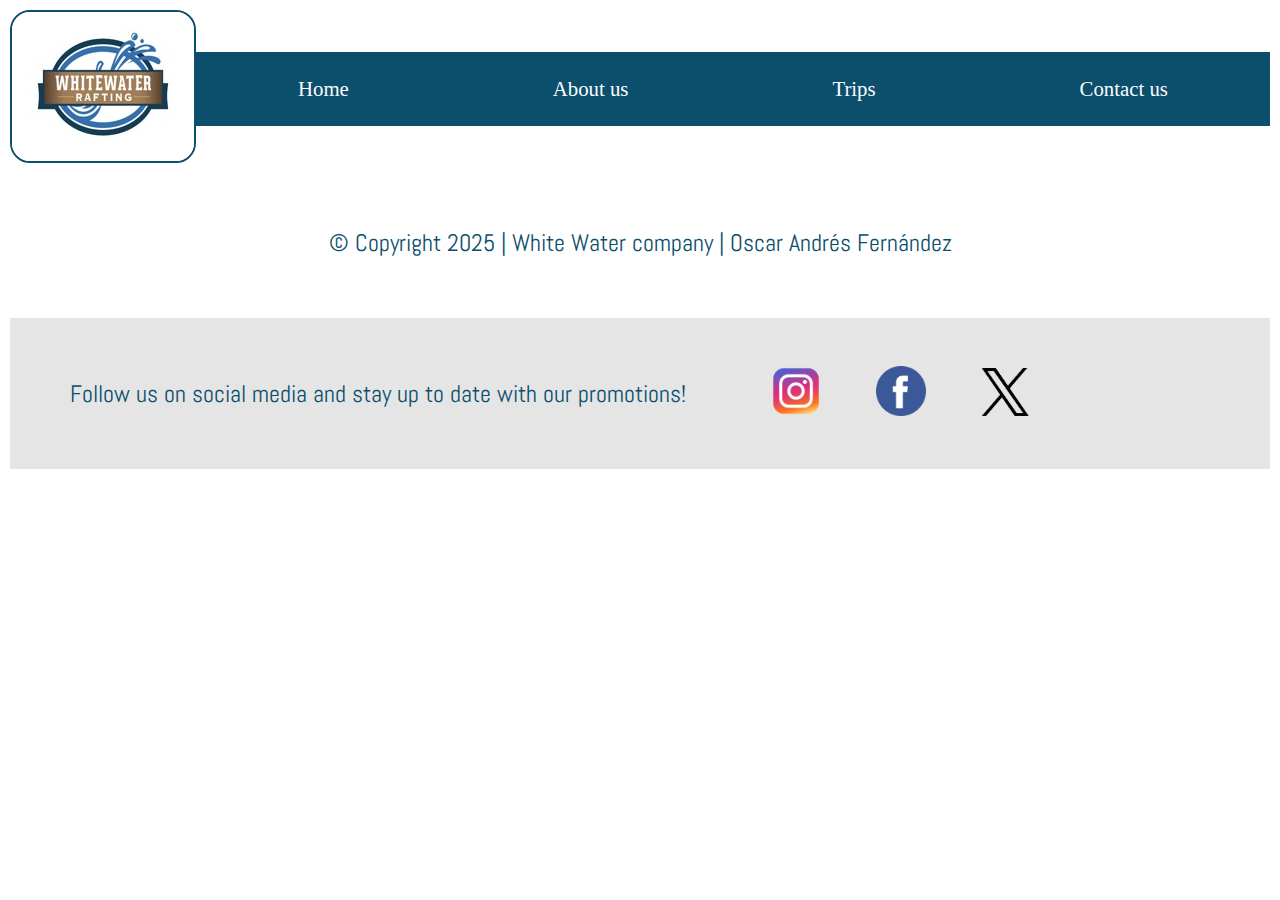
==== wwr/index.html @ 93c98b2c "starting home page" ====
<!DOCTYPE html>
<html lang="en">
<head>
    <meta charset="UTF-8">
    <meta name="viewport" content="width=device-width, initial-scale=1.0">
    <meta name="author" content="Oscar Andres Fernandez">
    <meta name="description" content="This rafting website where you can find all the related products and services.">
    <link rel="stylesheet" href="styles/rafting.css">
    <link rel="preconnect" href="https://fonts.googleapis.com">
    <link rel="preconnect" href="https://fonts.gstatic.com" crossorigin>
    <link href="https://fonts.googleapis.com/css2?family=Abel&family=Roboto:ital,wght@0,100..900;1,100..900&display=swap" rel="stylesheet">


    <title>About Us | White Water Rafting</title>
</head>
<body>
    <header class="grid-container">
        <div class="logo-box">
            <img src="images/logo.jpg" alt="logo">
        </div>
            <nav class="navigation">
                <a href="index.html">Home</a>
                <a href="about.html">About us</a>
                <a href="trips.html">Trips</a>
                <a href="contact.html">Contact us</a>
            </nav>
    </header>
    <main>
        
    </main>
    <footer>
        <p>&copy; Copyright 2025 | White Water company | Oscar Andrés Fernández</p>
        <div class="footer-flex">
            <p>Follow us on social media and stay up to date with our promotions! </p>
            <nav class="social-links">
                <a href="https://www.instagram.com/">
                    <img src="images/instagram_icon.png" alt="Instagram logo" width="50">
                </a>
                <a href="https://www.facebook.com/">
                    <img src="images/facebook-icon.png" alt="Facebook logo" width="50">
                </a> 
                <a href="https://www.Twitter.com/">
                    <img src="images/x-twitter-icon.png" alt="Twitter logo" width="48">
                </a>
            </nav>
        </div>
        
    </footer>
    
</body>
</html>
---- wwr/styles/rafting.css ----
:root{
    --primary-color: #0b4f6c;
    --secondary-color:#fbfbff;
    --accent1-color:#20bf55;
    --accent2-color:#01baef;
}
h1, h2, h3, h4, h5, h6 {
    font-family: "Roboto", serif;
    font-weight: 700;
    color: var(--secondary-color);


}
p{
    font-family: "Abel", serif;
    font-weight: 400;
    font-style: normal;
    color: var(--primary-color);
}
footer nav a {
    text-decoration: none;
}
header {
display: grid;
grid-template-columns: 1fr 8fr;
justify-content: center;
align-items: center;


}
.logo-box img {
    border:2px solid #0b4f6c;
    border-radius: 20px;
}
.navigation {
display: flex;
justify-content: space-around;
background-color: #0b4f6c;

}
a {
font-size: 1.3rem;
text-decoration: none;
padding: 25px;
color: var(--secondary-color);
}
.navigation a:hover {
    font-size: 1.3rem;
    text-decoration: none;
    padding: 25px;
    color: var(--accent1-color);
}
body{
    max-width: 1280px;
    margin: 0 auto;
    padding: 10px;
    box-sizing: border-box;
}
main{
    width: 100%;
    height: auto;
}
div.hero{
    display: block;
    position: relative;
    text-align: center;
    width: 100%;
}
.hero h1{
    background-color: rgb(0, 0, 0 , 0.5);
    width: 100%;
    height: auto;
    display: block;
    padding: 20px;
    box-sizing: border-box;
    position: absolute;
    left: 50%;
    top: 0%;
    transform: translate(-50%,0%);
    z-index: 1;

}
.hero img {
    width: 100%;
    box-shadow: 0 0 0 3px #ddd;
    box-shadow:0 4px 8px #474444;
} 
.hero article {
    background-color: rgb(11, 79, 108 , 0.5);
    display: block;
    position:absolute;
    width: 90%;
    top:65%;
    left:50%;
    transform: translate(-50%,-50%);
    z-index: 1;
    

}
.hero article img{
border:2px solid var(--secondary-color);
float: right;
margin: 10px;
width: 10%;
z-index: 1;
}
.hero p {
    color: var(--secondary-color);
}
/*History*/
.flex-history {
    display: flex;
    padding: 20px;
    margin-top: 20px;
    background-color: var(--primary-color);
    border-radius: 20px;
    align-items: center;
    border: 8px double var(--secondary-color) 
}
.flex-history p {
text-align: justify ;
padding: 10px;
margin: 10px;
color: var(--secondary-color);
}
.flex-history img {
width: 150px;
border:solid 2px #01baef;
    }
.main-column {
    color: var(--primary-color);
    text-align: center;
} 
.adventure-grid {
    display: grid;
    grid-template-rows: 0.1fr 1fr;
    background-color: var(--primary-color);
    margin: 20px;
    
} 
.adventure-grid h2{
    text-align: center;
    border-bottom: solid 1px var(--secondary-color);

}
.adventure-flex{
    display: flex;
    background-color: var(--primary-color);
    justify-content: center;
    gap: 20px;
    padding: 12px;
    flex-wrap: wrap;

}
section img{
    width: 220px;
    border: 1px solid var(--accent2-color);
}
.adventure-flex figure {
    margin: 0;
}
figcaption {
    font-size: 1.5rem;
    color: var(--secondary-color);
    text-align: center;
} 
footer p{
    margin: 50px;
    padding:10px;
    font-size: 1.5rem;
    text-align: center;
}

.footer-flex {
    display: flex;
    flex-direction: row;
    align-items: center;
    background-color: rgb(0, 0, 0 , 0.1);
    
}
.social-links{
    text-align: center;
} 
.main-container {
    display: flex;
    flex-direction: column;
    justify-content: center;
    align-items: center; 
    padding: 20px; 
    box-sizing: border-box; 
}

/*Contact us h1 title*/
.contact-h1 {
    display: block;
    color: var(--primary-color);
    text-align: center;
    font-size: 2rem;  
}
/*company information box*/
.contact-information-box {
    display: grid;
    padding: 1rem;
    max-width: 800px;
    border: solid 2px var(--primary-color);
    border-radius: 20px;
    text-align: center;
    align-items: center;
}
.information-box-container {
    display: flex;
    justify-content: center;
}
th {
    text-align: right;
    color: var(--primary-color);
    font-size: 1.2em;
}
td {text-align: left;
    color: rgb(73, 72, 72);
    font-size: 1.2em;
}
.map-container {
    margin: 20px;
    box-sizing: border-box;
    display: flex;
    justify-content: center; 
    align-items: center;
    margin-bottom: 60px;
}
.meet-the-team-header {
    color: var(--primary-color);
    text-align: center;
}
.employees-container {
    display: flex;
    justify-content:center;
    flex-wrap: wrap;
    gap: 100px;
    max-width: 100%;
}
.employees-container img {
    max-height: 174px;
    border-color: #474444;
    border-radius: 10px;
}
.employees-container figcaption {
    color: var(--primary-color);
    font-size: 1rem;
    max-width: 15rem;
    text-align: center;
    background-color: #474444;
    color: var(--secondary-color);


}
.meet-section {
    padding: 10px;
    box-shadow: 0 0 0 3px #ddd;
    box-shadow:0 4px 8px #474444;
    border-radius: 20px;
    margin-bottom: 60px;
}
.client-form-container h2{
    color: var(--primary-color);
 
}
.client-form-container {
    border: 2px solid var(--primary-color);
    padding: 20px;
    max-width: 500px;
   
    
}
.name-container {
    border: 0;
    font-size: 1.2em;
}
.email-container {
    border: 0;
    font-size: 1.2em;
}
.input-name {
    width: 100%;
    max-width: 300px; 
    height: 40px; 
    padding: 10px; 
    border: 1px solid #ccc; 
    border-radius: 5px; 
    box-sizing: border-box;
}
.input-email {
    width: 100%;
    max-width: 300px; 
    height: 40px; 
    padding: 10px; 
    border: 1px solid #ccc; 
    border-radius: 5px; 
    box-sizing: border-box;

}
.contact-container {
    width: 100%;
    max-width: 300px;
    padding: 10px;
    border: 1px solid #ccc; 
    border-radius: 5px; 
    font-size: 1.2em;
    margin: 20px;
}
.message-container  {
    width: 100%;
    max-width: 270px;
    padding: 10px;
    border: 1px solid #ccc; 
    border-radius: 5px; 
    font-size: 1.2em;
}
.suscribe-container {
    border: 0;
    font-size: 1.2em;
}
.button-container {
    border: 0;
    
}
.button1{
    width:10rem;
    font-size: 1.2em;
    height: 3rem;
    border-radius: 5px;
    background-color:  var(--primary-color);
    color:white;
    
}
.wireframe {
    font-size: 2.0em;
    color: rgb(30, 0, 199);
    text-align: center;
    text-decoration: underline;
 
    
}
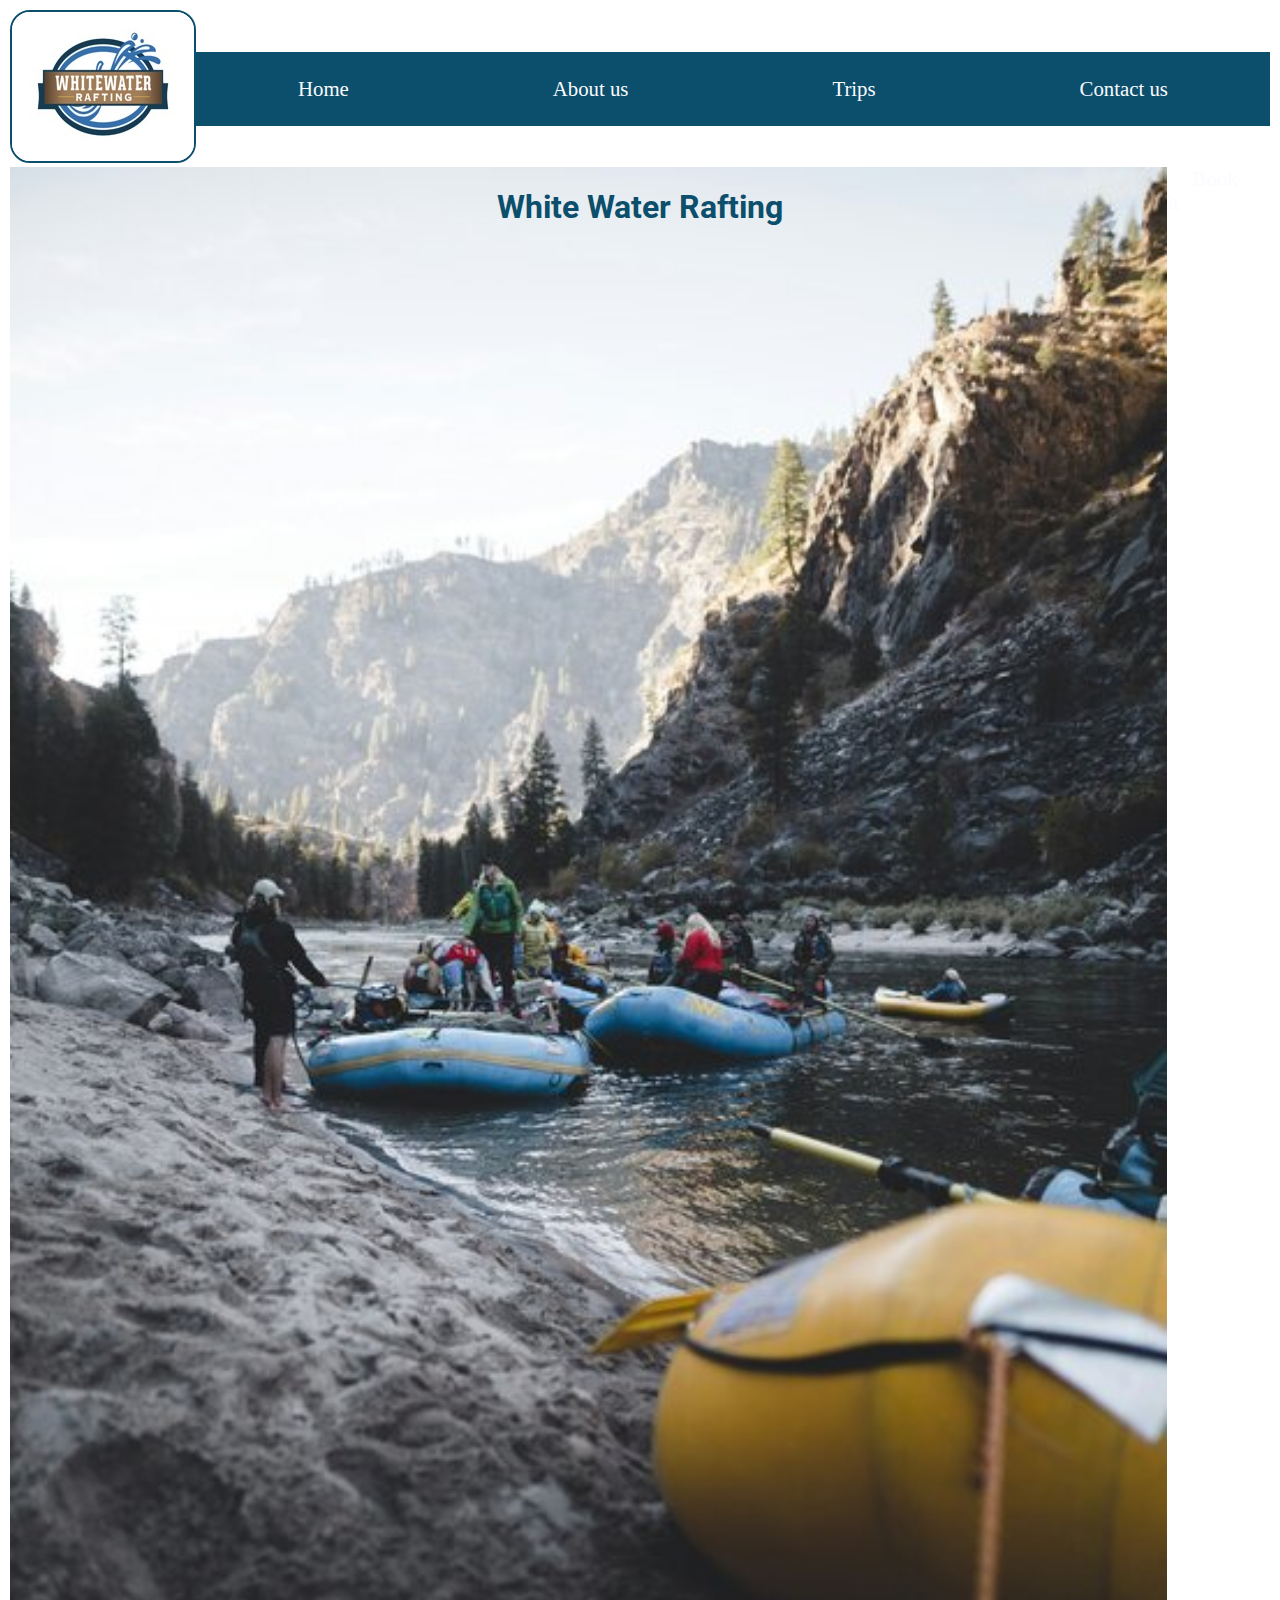
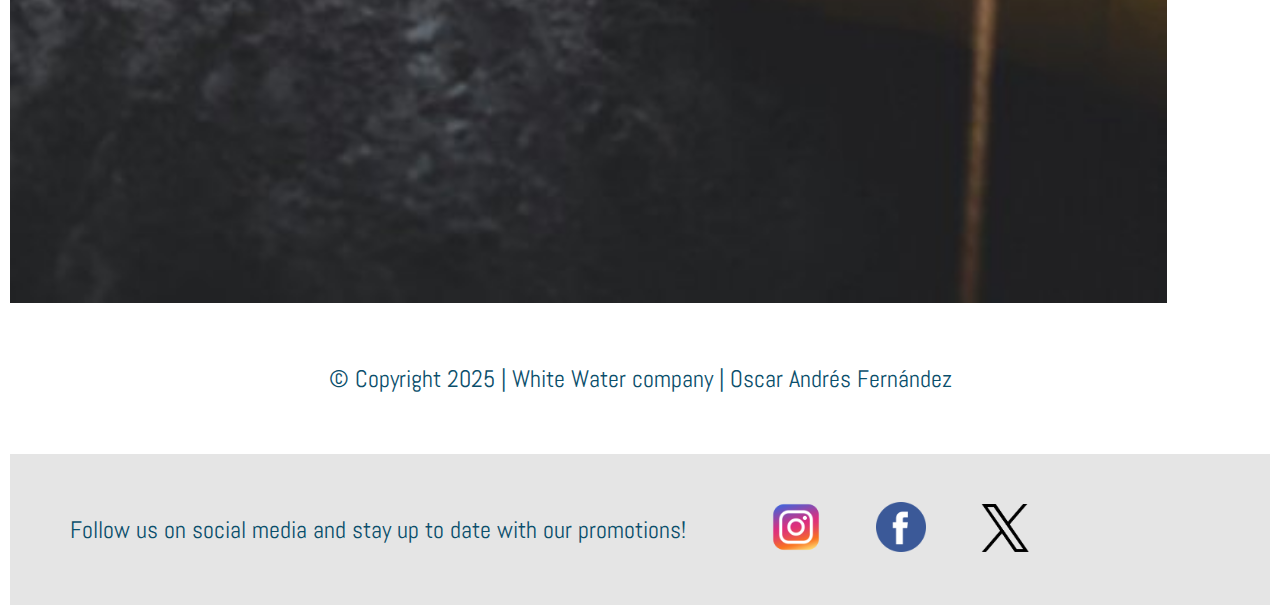
==== commit 78460783: "header and background img, home page" ====
--- a/wwr/index.html
+++ b/wwr/index.html
@@ -25,8 +25,12 @@
                 <a href="contact.html">Contact us</a>
             </nav>
     </header>
-    <main>
-        
+    <main class="home">
+        <h1 class="home__header">White Water Rafting</h1>
+        <img class="home__main-img" src="images/homeimg.jpg" alt="">
+        <div class="btn__container">
+            <a class="btn" href="">Book it</a>
+        </div>
     </main>
     <footer>
         <p>&copy; Copyright 2025 | White Water company | Oscar Andrés Fernández</p>
--- a/wwr/styles/rafting.css
+++ b/wwr/styles/rafting.css
@@ -340,4 +340,18 @@
     text-decoration: underline;
  
     
+}
+.home{
+    display: flex;
+    justify-content: center;
+
+}
+.home__main-img{
+    width: 100%;
+    position: relative;
+}
+.home__header{
+    color: var(--primary-color);
+    position: absolute;
+    z-index: 1;
 }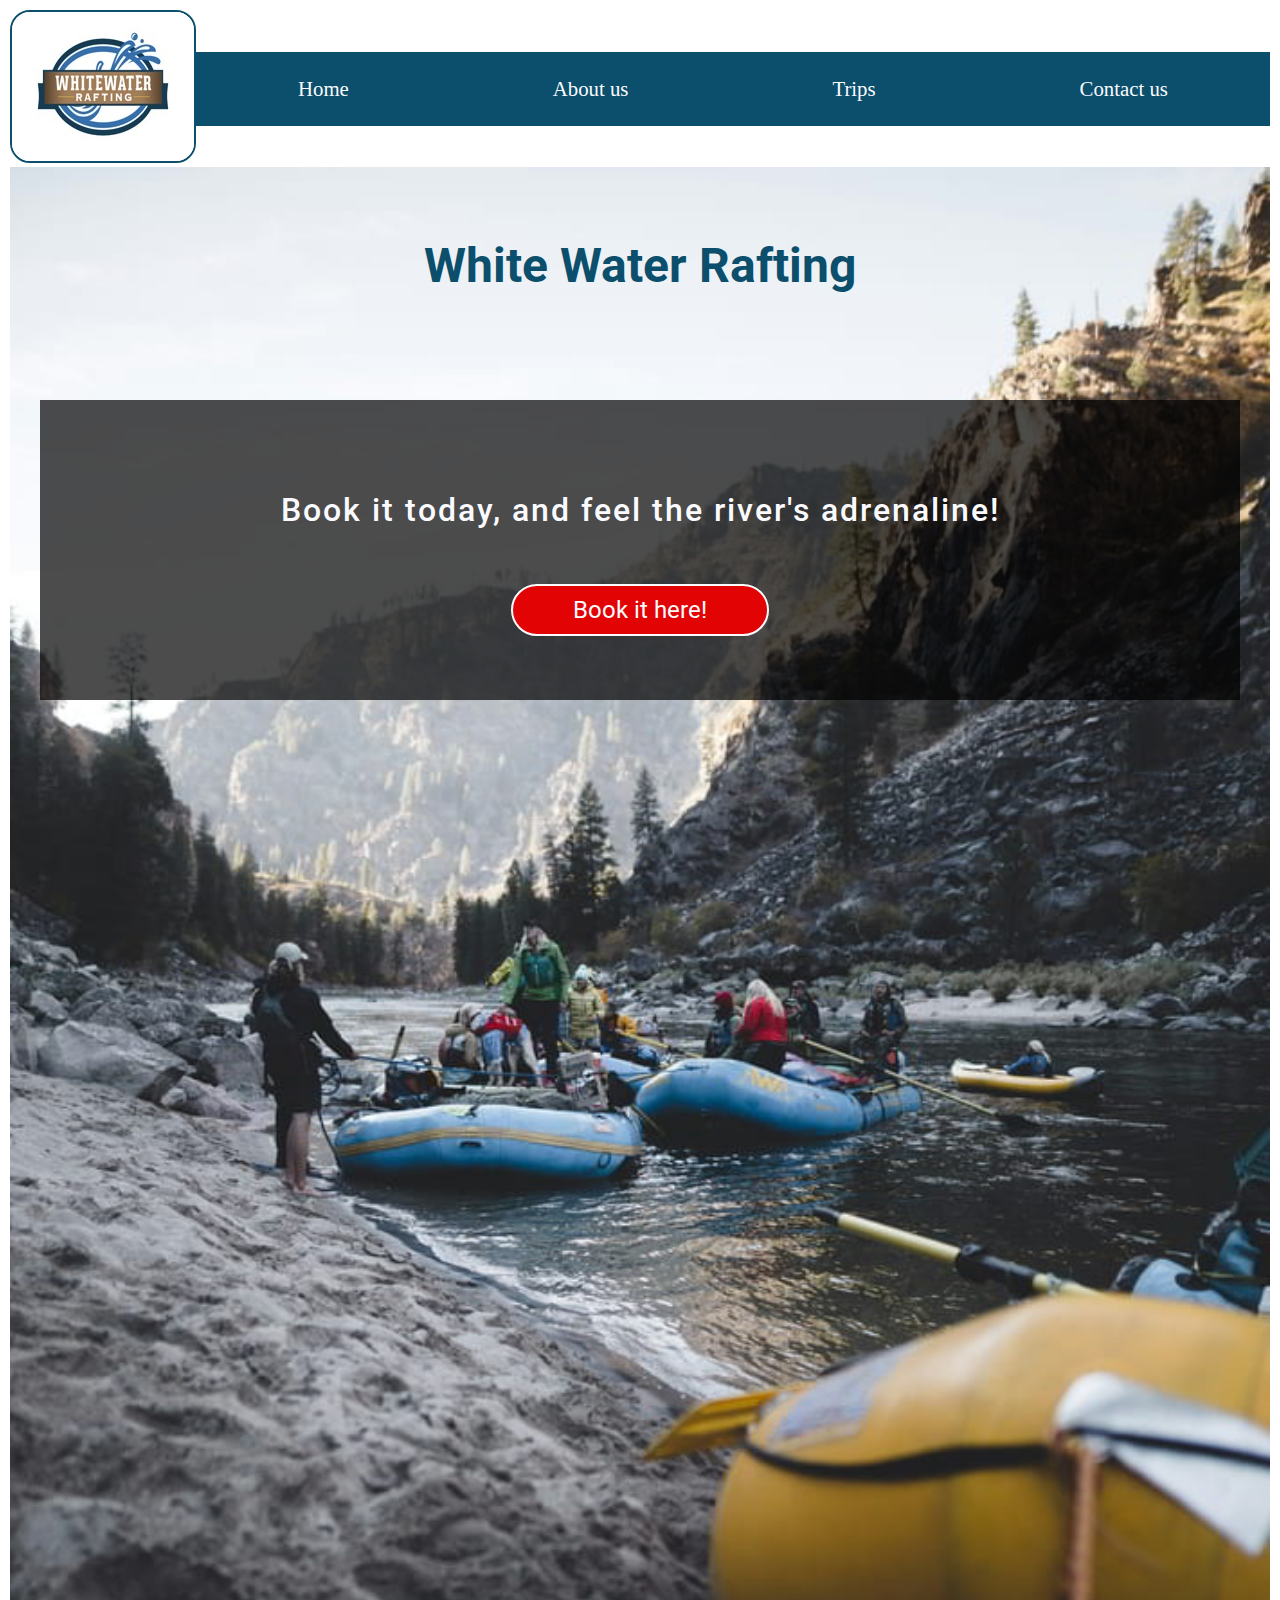
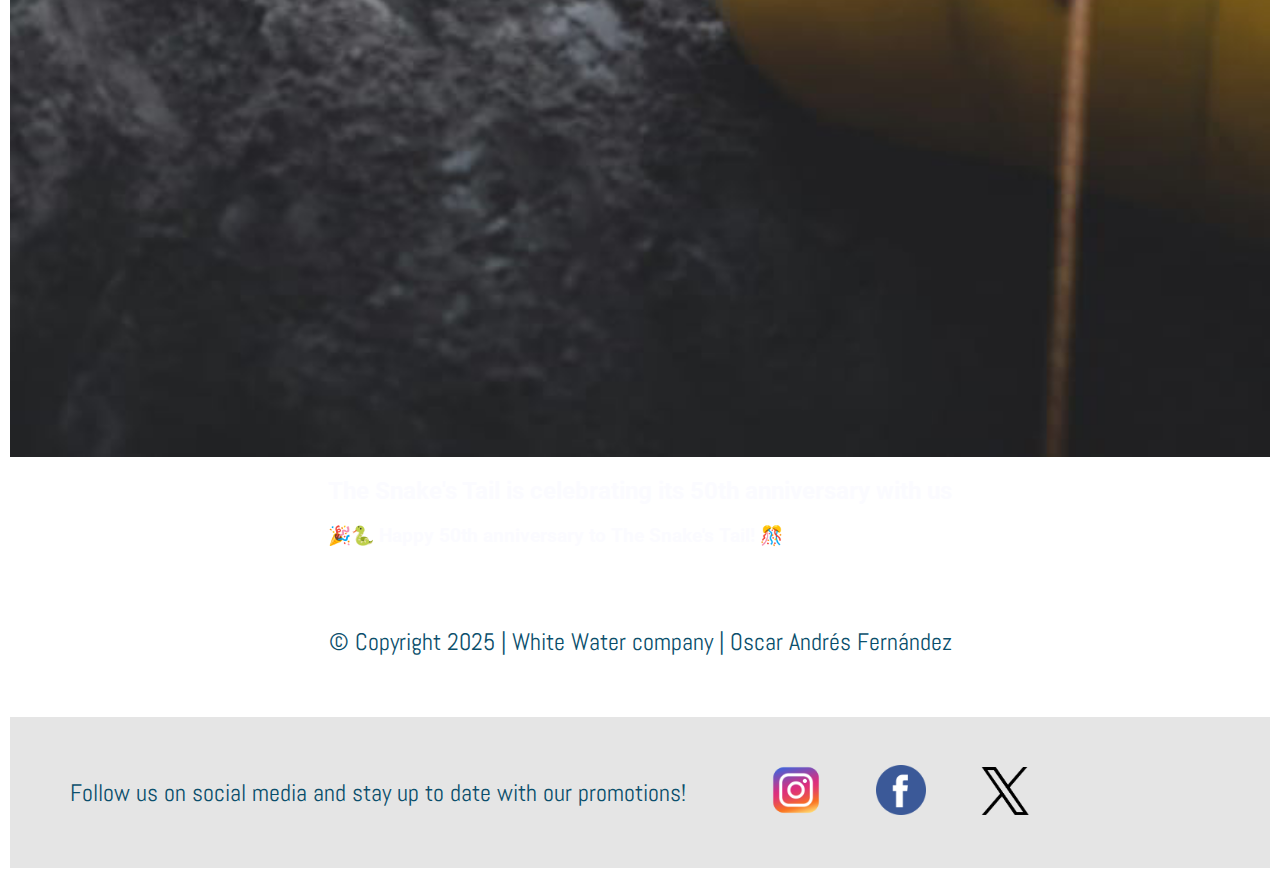
==== commit d7343137: "home offerts" ====
--- a/wwr/index.html
+++ b/wwr/index.html
@@ -4,16 +4,17 @@
     <meta charset="UTF-8">
     <meta name="viewport" content="width=device-width, initial-scale=1.0">
     <meta name="author" content="Oscar Andres Fernandez">
-    <meta name="description" content="This rafting website where you can find all the related products and services.">
+    <meta name="description" content="This page invite you to suscribe to a newsletter, meet our pourpuse, and book trips .">
     <link rel="stylesheet" href="styles/rafting.css">
     <link rel="preconnect" href="https://fonts.googleapis.com">
     <link rel="preconnect" href="https://fonts.gstatic.com" crossorigin>
     <link href="https://fonts.googleapis.com/css2?family=Abel&family=Roboto:ital,wght@0,100..900;1,100..900&display=swap" rel="stylesheet">
 
 
-    <title>About Us | White Water Rafting</title>
+    <title>Home Page | White Water Rafting</title>
 </head>
 <body>
+<!--Header | Logo + Nav bar-->
     <header class="grid-container">
         <div class="logo-box">
             <img src="images/logo.jpg" alt="logo">
@@ -25,13 +26,22 @@
                 <a href="contact.html">Contact us</a>
             </nav>
     </header>
+    <!--Home -->
     <main class="home">
         <h1 class="home__header">White Water Rafting</h1>
         <img class="home__main-img" src="images/homeimg.jpg" alt="">
-        <div class="btn__container">
-            <a class="btn" href="">Book it</a>
+    <div class="btn__container">
+        <H2 class="btn__container-title">Book it today, and feel the river's adrenaline!</H2>
+        <a class="btn__container--book-it" href="trips.html">Book it here!</a>
         </div>
+    <div class="promos-container">
+        <div class="promos-container__offerts-container">
+            <h2>The Snake's Tail is celebrating its 50th anniversary with us</h2>
+            <h3>🎉🐍 Happy 50th anniversary to The Snake's Tail! 🎊</h3>
+        </div>
+    </div>
     </main>
+    <!--Social Media | copyrights-->
     <footer>
         <p>&copy; Copyright 2025 | White Water company | Oscar Andrés Fernández</p>
         <div class="footer-flex">
--- a/wwr/styles/rafting.css
+++ b/wwr/styles/rafting.css
@@ -343,7 +343,9 @@
 }
 .home{
     display: flex;
-    justify-content: center;
+    justify-content: top;
+    align-items: center;
+    flex-direction: column;
 
 }
 .home__main-img{
@@ -353,5 +355,44 @@
 .home__header{
     color: var(--primary-color);
     position: absolute;
+    margin-top: 70px;
+    font-size: 3rem;
     z-index: 1;
-}+    
+}
+.btn__container {
+    display: flex;
+    flex-direction: column;
+    justify-content: space-around;
+    align-items: center;
+    width: 1100px;
+    height: 200px;
+    
+    position: absolute;
+    background-color:rgb(0, 0, 0, 0.7);
+    top:400px;
+    padding: 50px;
+}
+.btn__container-title {
+    font-size: 2rem;
+    font-weight: 500;
+    letter-spacing: 2px;
+}
+.btn__container--book-it {
+    font-family: "Roboto",serif;
+    font-size: 1.5rem;
+    border: solid 2px var(--secondary-color);
+    border-radius: 50px;
+    padding: 10px 60px;
+    background-color: rgb(226, 4, 4);
+}
+
+.btn__container--book-it:hover { 
+    font-family: "Roboto",serif;
+    font-size: 1.5rem;
+    border: solid 2px var(--secondary-color);
+    border-radius: 50px;
+    padding: 10px 60px;
+    background-color:transparent;
+}
+ 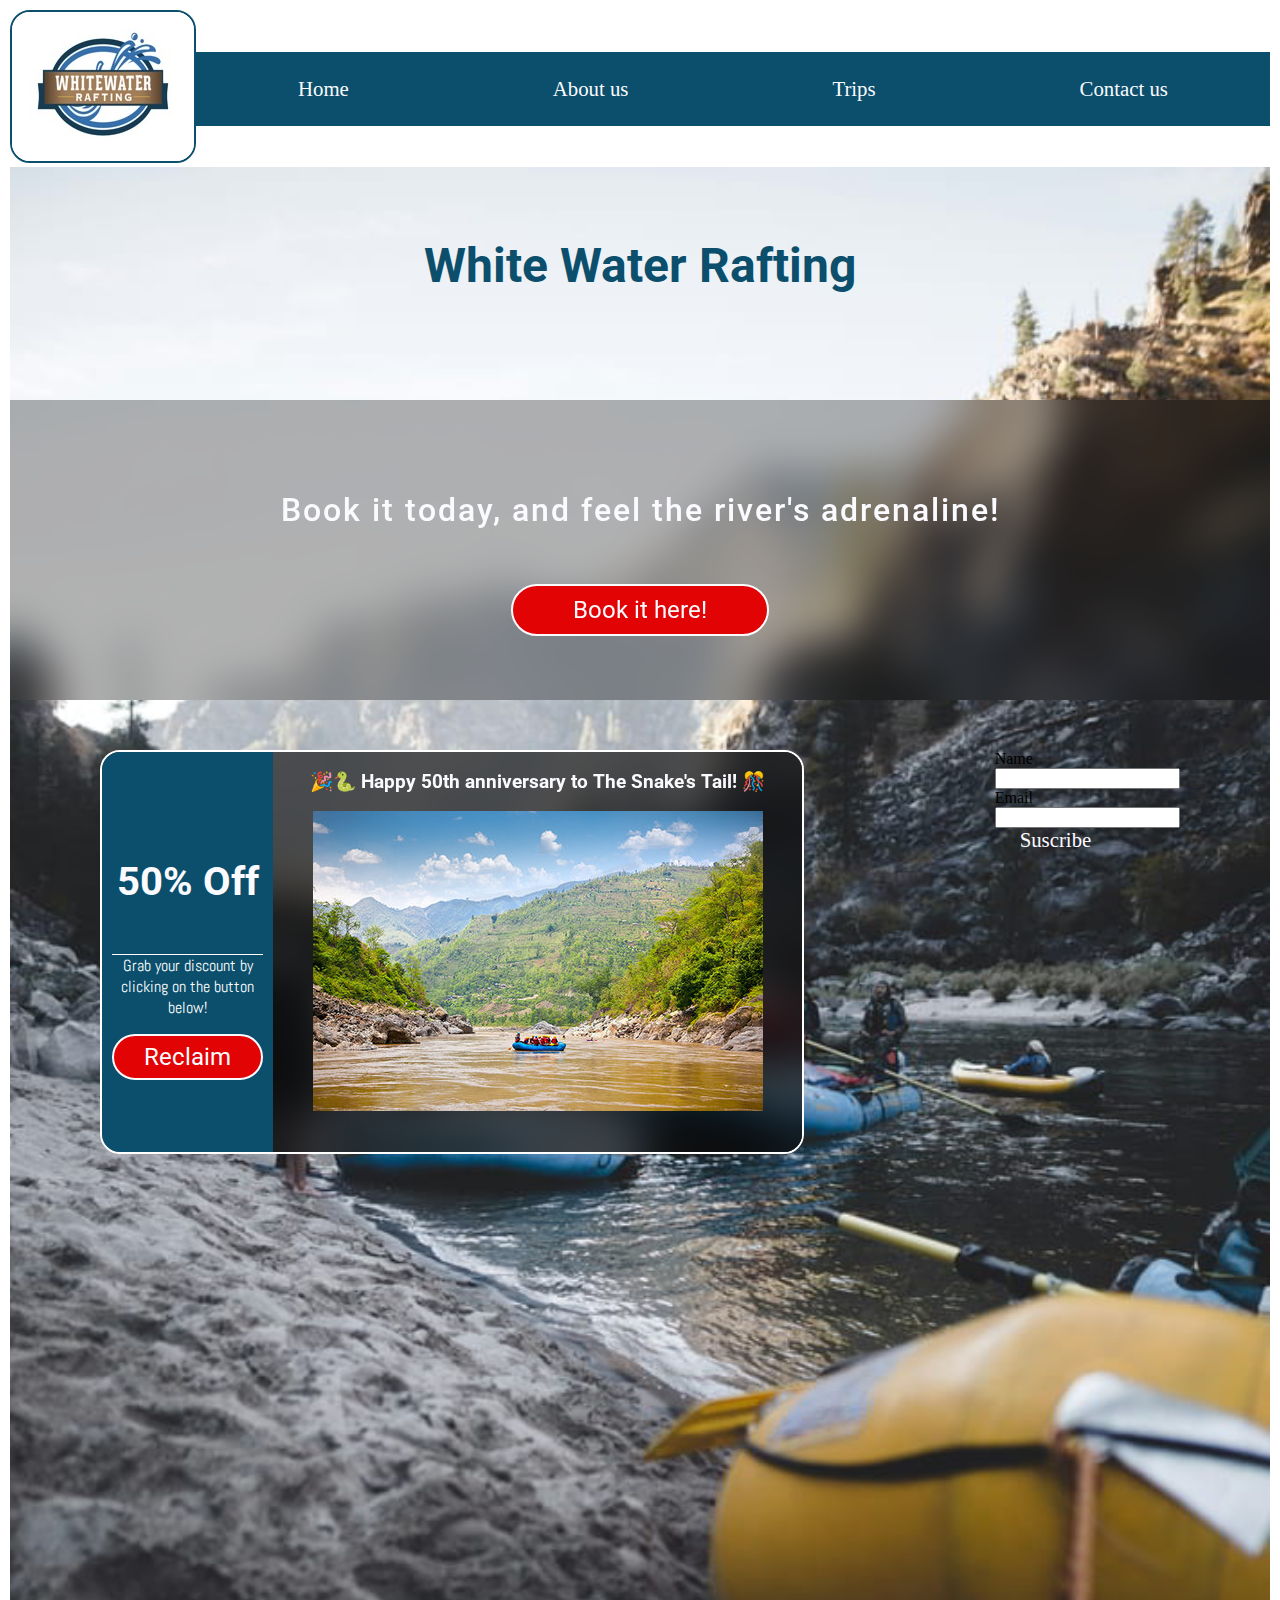
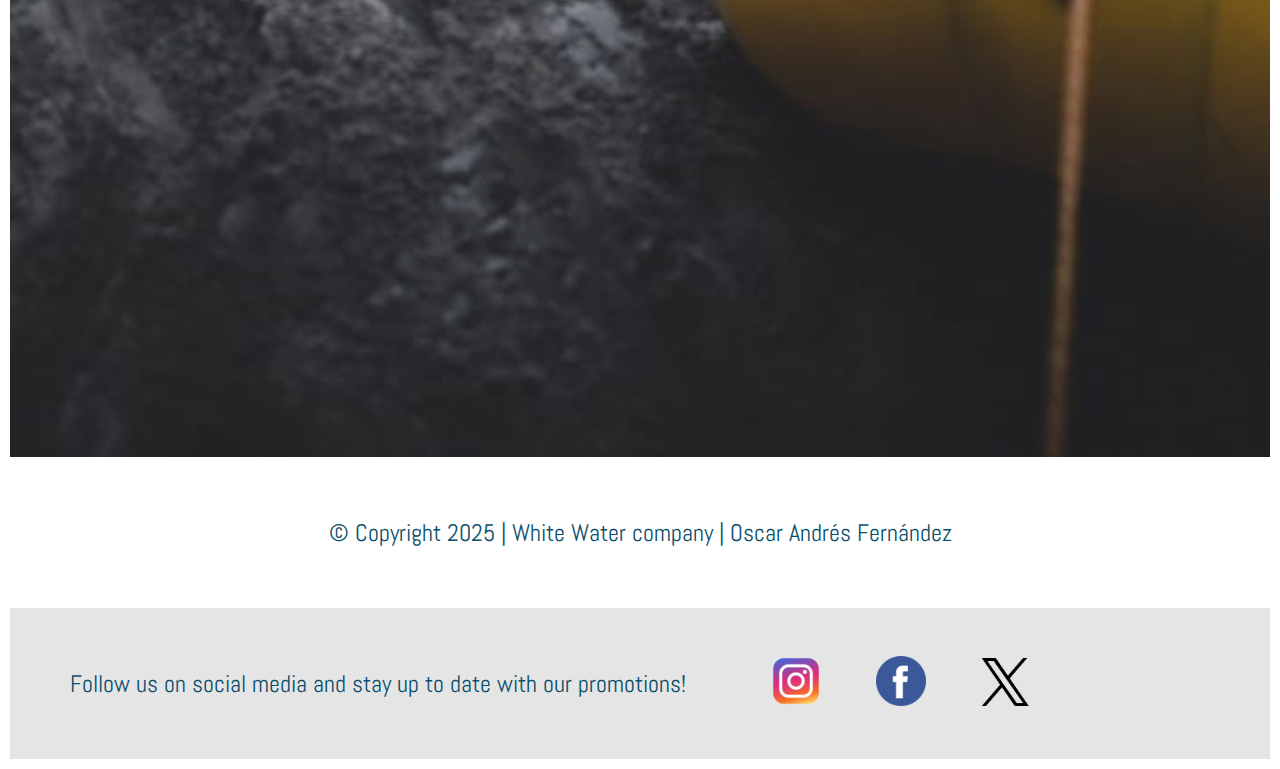
==== commit 660623e2: "almost finishg the left side of de page" ====
--- a/wwr/index.html
+++ b/wwr/index.html
@@ -34,11 +34,31 @@
         <H2 class="btn__container-title">Book it today, and feel the river's adrenaline!</H2>
         <a class="btn__container--book-it" href="trips.html">Book it here!</a>
         </div>
-    <div class="promos-container">
+    <!--promos-->
+    <div class="promos-container ">
         <div class="promos-container__offerts-container">
-            <h2>The Snake's Tail is celebrating its 50th anniversary with us</h2>
-            <h3>🎉🐍 Happy 50th anniversary to The Snake's Tail! 🎊</h3>
+            <div class="promos-container__left">
+                <h2>50% Off</h2>
+                <p>Grab your discount by clicking on the button below!</p>
+                <a href="trips.html" class="btn__reclaim">Reclaim</a>
+            </div>
+            <div class="promos-container__right">
+                
+                <h3>🎉🐍 Happy 50th anniversary to The Snake's Tail! 🎊</h3>
+                <img src="images/peacefull.jpg" alt="Snail's Tail Photo">
+            </div>
         </div>
+        <!--nestletter-->
+        <form class="promos-container__newsletter-form">
+
+            <label for="name">Name</label><br>
+            <input type="text" id="name"><br>
+            <label for="email">Email</label><br>
+            <input type="text" name="email" id="email"><br>
+
+            <a class="btn__container--suscribe" href="#"> Suscribe </a>
+            
+        </form>
     </div>
     </main>
     <!--Social Media | copyrights-->
--- a/wwr/styles/rafting.css
+++ b/wwr/styles/rafting.css
@@ -365,11 +365,11 @@
     flex-direction: column;
     justify-content: space-around;
     align-items: center;
-    width: 1100px;
+    width: 1160px;
     height: 200px;
-    
     position: absolute;
-    background-color:rgb(0, 0, 0, 0.7);
+    background-color:rgb(0, 0, 0, 0.3);
+    backdrop-filter: blur(20px);
     top:400px;
     padding: 50px;
 }
@@ -395,4 +395,72 @@
     padding: 10px 60px;
     background-color:transparent;
 }
- +.promos-container{
+    max-width: 1160px;
+    width: 100%;
+    flex-direction: row;
+    display: flex;
+    position: absolute;
+    z-index: 1;
+    top: 750px;
+    justify-content:space-evenly;
+    gap: 150px;
+
+}
+.promos-container__offerts-container {
+    display: flex;
+    width: 700px;
+    height: 400px;
+    background-color:transparent;
+    border-radius: 20px;
+    align-items: center;
+    border: solid 2px white;
+    
+}
+.promos-container__left {
+    display: flex;
+    box-sizing: border-box;
+    padding: 10px;
+    flex-direction: column;
+    background-color: var(--primary-color);
+    width: 200px;
+    border-top-left-radius:18px;
+    border-bottom-left-radius:18px; 
+    height: 400px;
+    justify-content: center;
+    align-items: center;
+
+}
+.promos-container__left h2 {
+    font-size: 2.5rem;
+    text-align: center;
+}
+
+.promos-container__left p {
+    border-top: 1px solid white;
+    color: white;
+    text-align: center;
+}
+
+
+.promos-container__right {
+    display: flex;
+    flex-direction: column;
+    border-top-right-radius: 18px;
+    border-bottom-right-radius: 18px;
+    background-color: rgb(0, 0, 0 , 0.6);
+    width: 100%;
+    height: 100%;
+    align-items:center;
+    backdrop-filter: blur(20px);
+
+}
+
+.btn__reclaim {
+    font-family: "Roboto",serif;
+    font-size: 1.5rem;
+    border: solid 2px var(--secondary-color);
+    border-radius: 50px;
+    padding: 7px 30px;
+    background-color: rgb(226, 4, 4);
+}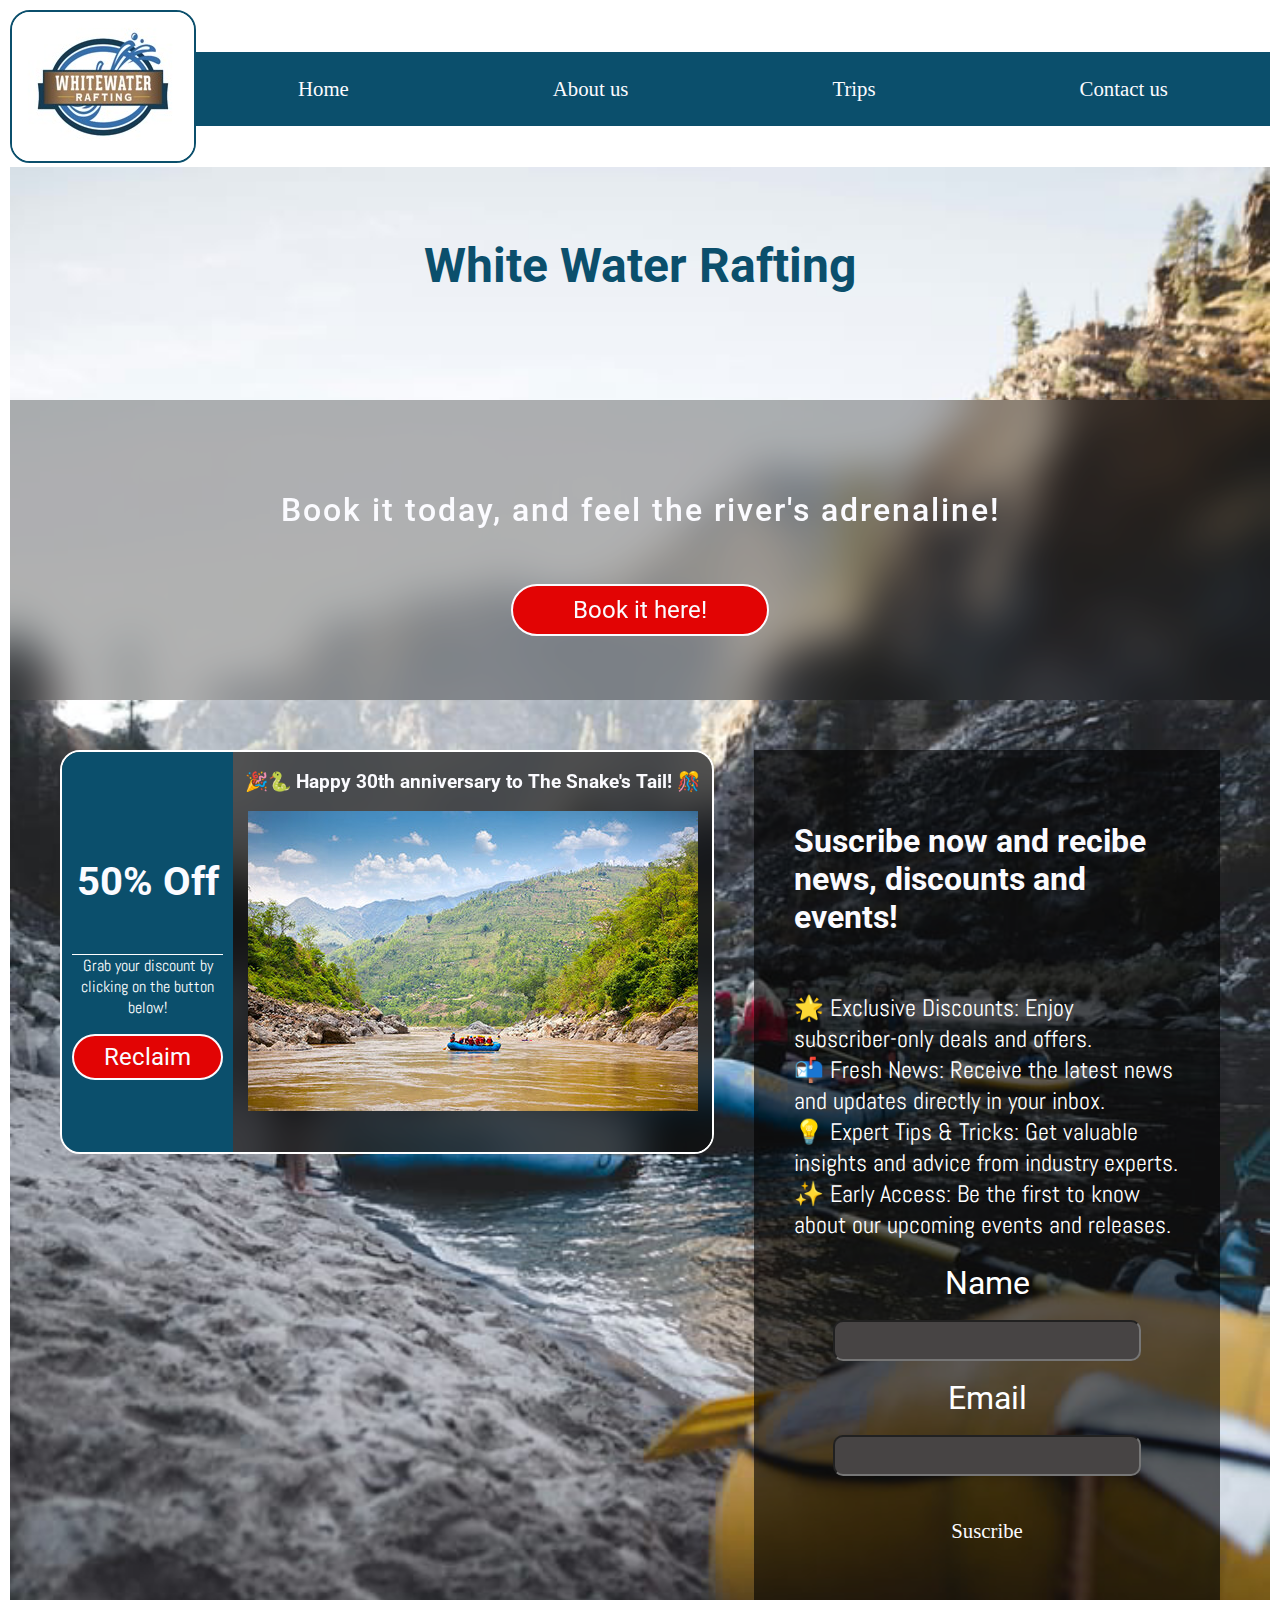
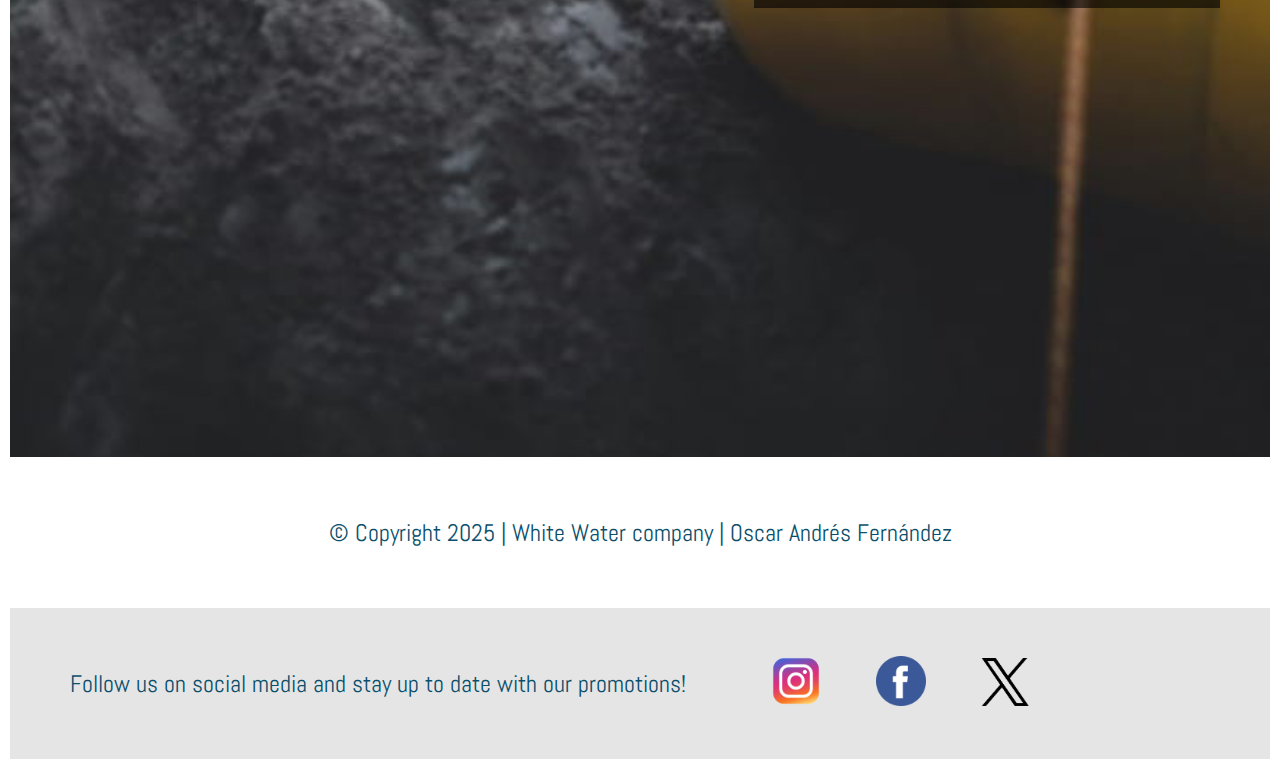
==== commit f534ae17: "last changes" ====
--- a/wwr/index.html
+++ b/wwr/index.html
@@ -44,13 +44,20 @@
             </div>
             <div class="promos-container__right">
                 
-                <h3>🎉🐍 Happy 50th anniversary to The Snake's Tail! 🎊</h3>
+                <h3>🎉🐍 Happy 30th anniversary to The Snake's Tail! 🎊</h3>
                 <img src="images/peacefull.jpg" alt="Snail's Tail Photo">
             </div>
         </div>
         <!--nestletter-->
         <form class="promos-container__newsletter-form">
+            <h3>Suscribe now and recibe news, discounts and events!</h3>
+            <p>🌟 Exclusive Discounts: Enjoy subscriber-only deals and offers.<br>
 
+                📬 Fresh News: Receive the latest news and updates directly in your inbox.<br>
+                
+                💡 Expert Tips & Tricks: Get valuable insights and advice from industry experts.<br>
+                
+                ✨ Early Access: Be the first to know about our upcoming events and releases.</p>
             <label for="name">Name</label><br>
             <input type="text" id="name"><br>
             <label for="email">Email</label><br>
--- a/wwr/styles/rafting.css
+++ b/wwr/styles/rafting.css
@@ -404,7 +404,7 @@
     z-index: 1;
     top: 750px;
     justify-content:space-evenly;
-    gap: 150px;
+    gap: 40px;
 
 }
 .promos-container__offerts-container {
@@ -463,4 +463,36 @@
     border-radius: 50px;
     padding: 7px 30px;
     background-color: rgb(226, 4, 4);
-}+}
+.btn__reclaim:hover {
+    background-color: transparent;
+}
+.promos-container__newsletter-form {
+    display: flex;
+    flex-direction: column;
+    align-items: center;
+    justify-content: center;
+    width: 100%;
+    padding: 40px;
+    background-color: rgb(0, 0, 0 , 0.6);
+}
+.promos-container__newsletter-form h3 {
+    font-size: 2rem;
+}
+.promos-container__newsletter-form p {
+    font-size: 1.5rem;
+    color: white;
+}
+.promos-container__newsletter-form label {
+    color: white;
+    font-family: "Roboto", serif;
+    font-size: 2rem;
+}
+.promos-container__newsletter-form input {
+    width: 300px;
+    height: 35px;
+    border-radius: 10px;
+    background-color: #474444 ;
+    color: white;
+    font-size: 1.5rem;
+}
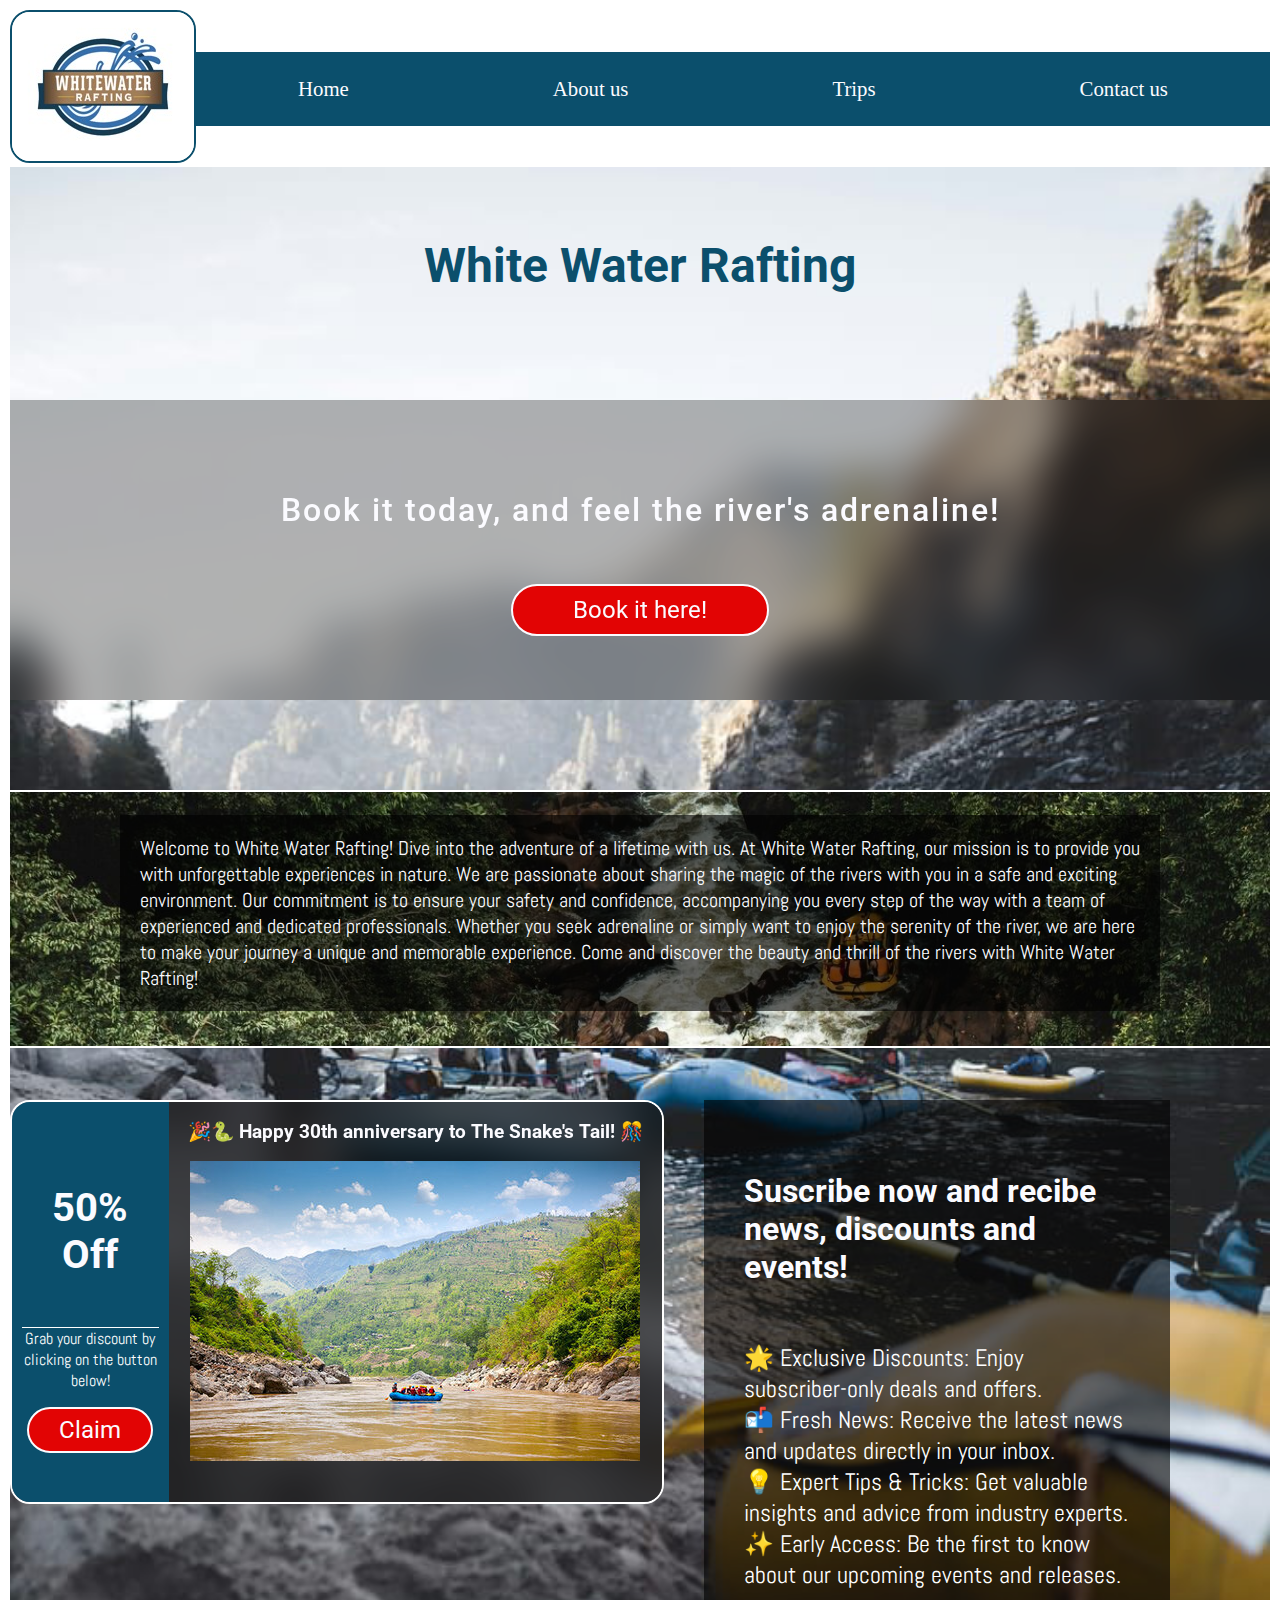
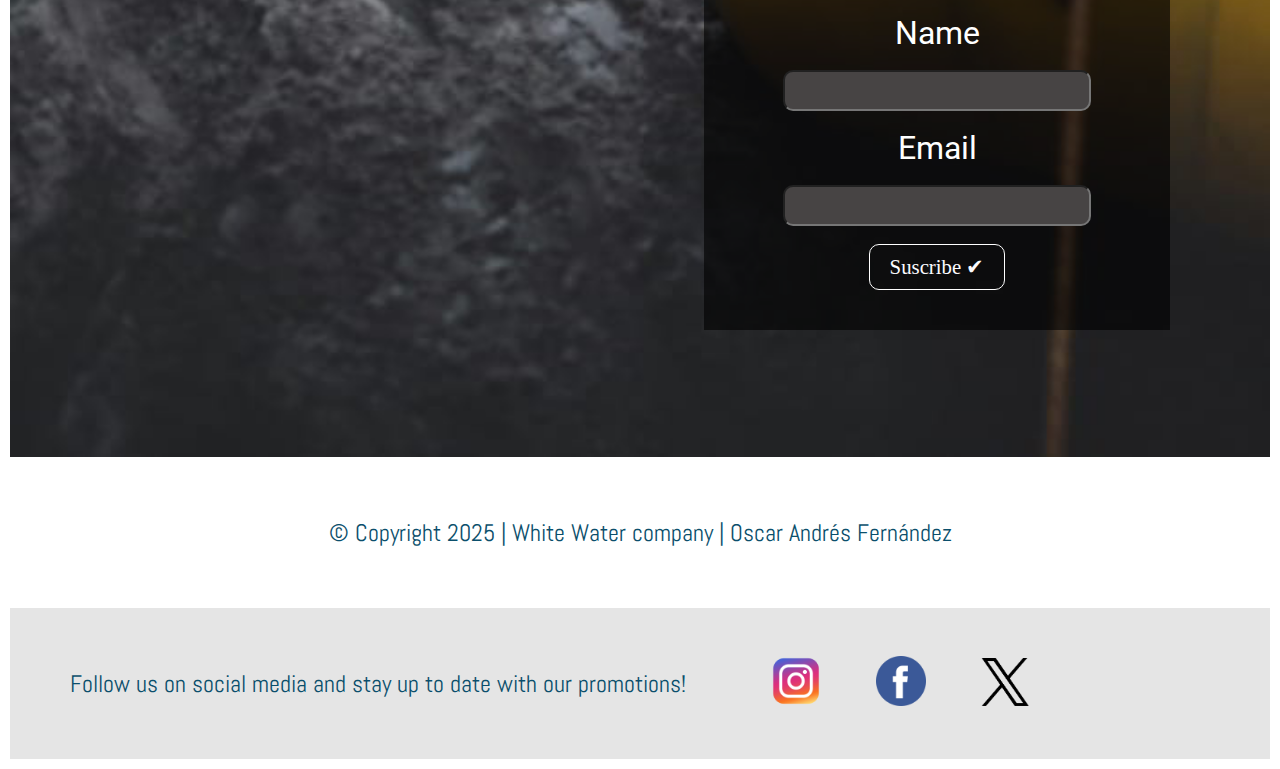
==== commit 0be25d05: "ultimos cambios antes de intentar cambiar el layout por el grid" ====
--- a/wwr/index.html
+++ b/wwr/index.html
@@ -26,48 +26,55 @@
                 <a href="contact.html">Contact us</a>
             </nav>
     </header>
-    <!--Home -->
-    <main class="home">
-        <h1 class="home__header">White Water Rafting</h1>
-        <img class="home__main-img" src="images/homeimg.jpg" alt="">
-    <div class="btn__container">
-        <H2 class="btn__container-title">Book it today, and feel the river's adrenaline!</H2>
-        <a class="btn__container--book-it" href="trips.html">Book it here!</a>
+        
+    <main class="main-grid">
+        <!--Home -->
+        <div class="home">
+            <h1 class="home__header">White Water Rafting</h1>
+            <img class="home__main-img" src="images/homeimg.jpg" alt="">
         </div>
-    <!--promos-->
-    <div class="promos-container ">
-        <div class="promos-container__offerts-container">
-            <div class="promos-container__left">
-                <h2>50% Off</h2>
-                <p>Grab your discount by clicking on the button below!</p>
-                <a href="trips.html" class="btn__reclaim">Reclaim</a>
+        <!--B. Container-->
+        <div class="btn__container">
+            <H2 class="btn__container-title">Book it today, and feel the river's adrenaline!</H2>
+            <a class="btn__container--book-it" href="trips.html">Book it here!</a>
+        </div>
+        <!--Our porpouse-->
+        <div class="purpose-container">
+            <img  class="banner" src="images/banner.jpg" alt="banner">
+            <p>Welcome to White Water Rafting! Dive into the adventure of a lifetime with us. At White Water Rafting, our mission is to provide you with unforgettable experiences in nature. We are passionate about sharing the magic of the rivers with you in a safe and exciting environment.
+                Our commitment is to ensure your safety and confidence, accompanying you every step of the way with a team of experienced and dedicated professionals. Whether you seek adrenaline or simply want to enjoy the serenity of the river, we are here to make your journey a unique and memorable experience.
+                Come and discover the beauty and thrill of the rivers with White Water Rafting!</p>
+        </div>
+        <!--promos-->
+        <div class="promos-container ">
+            <div class="promos-container__offerts-container">
+                <div class="promos-container__left">
+                    <h2>50% Off</h2>
+                    <p>Grab your discount by clicking on the button below!</p>
+                    <a href="trips.html" class="btn__reclaim">Claim</a>
+                </div>
+                <div class="promos-container__right">
+                    
+                    <h3>🎉🐍 Happy 30th anniversary to The Snake's Tail! 🎊</h3>
+                    <img src="images/peacefull.jpg" alt="Snail's Tail Photo">
+                </div>
             </div>
-            <div class="promos-container__right">
-                
-                <h3>🎉🐍 Happy 30th anniversary to The Snake's Tail! 🎊</h3>
-                <img src="images/peacefull.jpg" alt="Snail's Tail Photo">
-            </div>
+            <!--nestletter-->
+            <form class="promos-container__newsletter-form">
+                <h3>Suscribe now and recibe news, discounts and events!</h3>
+                <p>🌟 Exclusive Discounts: Enjoy subscriber-only deals and offers.<br>
+                    📬 Fresh News: Receive the latest news and updates directly in your inbox.<br>
+                    💡 Expert Tips & Tricks: Get valuable insights and advice from industry experts.<br>
+                    ✨ Early Access: Be the first to know about our upcoming events and releases.</p>
+                <label for="name">Name</label><br>
+                <input type="text" id="name"><br>
+                <label for="email">Email</label><br>
+                <input type="text" name="email" id="email"><br>
+                <a class="btn__container--suscribe" href=""> Suscribe </a>
+            </form>
         </div>
-        <!--nestletter-->
-        <form class="promos-container__newsletter-form">
-            <h3>Suscribe now and recibe news, discounts and events!</h3>
-            <p>🌟 Exclusive Discounts: Enjoy subscriber-only deals and offers.<br>
-
-                📬 Fresh News: Receive the latest news and updates directly in your inbox.<br>
-                
-                💡 Expert Tips & Tricks: Get valuable insights and advice from industry experts.<br>
-                
-                ✨ Early Access: Be the first to know about our upcoming events and releases.</p>
-            <label for="name">Name</label><br>
-            <input type="text" id="name"><br>
-            <label for="email">Email</label><br>
-            <input type="text" name="email" id="email"><br>
-
-            <a class="btn__container--suscribe" href="#"> Suscribe </a>
-            
-        </form>
-    </div>
     </main>
+        
     <!--Social Media | copyrights-->
     <footer>
         <p>&copy; Copyright 2025 | White Water company | Oscar Andrés Fernández</p>
--- a/wwr/styles/rafting.css
+++ b/wwr/styles/rafting.css
@@ -343,7 +343,6 @@
 }
 .home{
     display: flex;
-    justify-content: top;
     align-items: center;
     flex-direction: column;
 
@@ -395,6 +394,7 @@
     padding: 10px 60px;
     background-color:transparent;
 }
+
 .promos-container{
     max-width: 1160px;
     width: 100%;
@@ -402,7 +402,7 @@
     display: flex;
     position: absolute;
     z-index: 1;
-    top: 750px;
+    top: 1100px;
     justify-content:space-evenly;
     gap: 40px;
 
@@ -465,7 +465,8 @@
     background-color: rgb(226, 4, 4);
 }
 .btn__reclaim:hover {
-    background-color: transparent;
+    background-color:#474444;
+    
 }
 .promos-container__newsletter-form {
     display: flex;
@@ -496,3 +497,51 @@
     color: white;
     font-size: 1.5rem;
 }
+.btn__container--suscribe {
+    border:1px solid white;
+    padding: 10px 20px  ;
+    border-radius: 10px;
+}
+.btn__container--suscribe:hover {
+    border:1px solid lime;
+    color: lime;
+    padding: 10px 20px  ;
+    border-radius: 10px;
+    transition: 0.5s;
+}
+.btn__container--suscribe::after {
+    content:"✔";
+    border-radius: 100% ;   
+}
+.purpose-container {
+    display: flex;
+    flex-direction: column;
+    position: absolute;
+    align-items: center;
+    justify-content: center;
+    max-width: 100%;
+    top: 780px;
+    background-color: transparent;
+
+}
+.banner {
+    position: relative;
+    top: 10px;
+    z-index: 2;
+    max-width: 1260px;
+    width: 1260px;
+    border-top: solid 2px white;
+    border-bottom: solid 2px white;
+}
+
+.purpose-container p {
+    position: absolute;
+    width: 1000px;
+    z-index: 3;
+    top:15px;
+    color: var(--secondary-color);
+    font-size: 1.25rem;
+    background-color: rgb(0, 0, 0 , 0.6);
+    padding: 20px ;
+}
+
